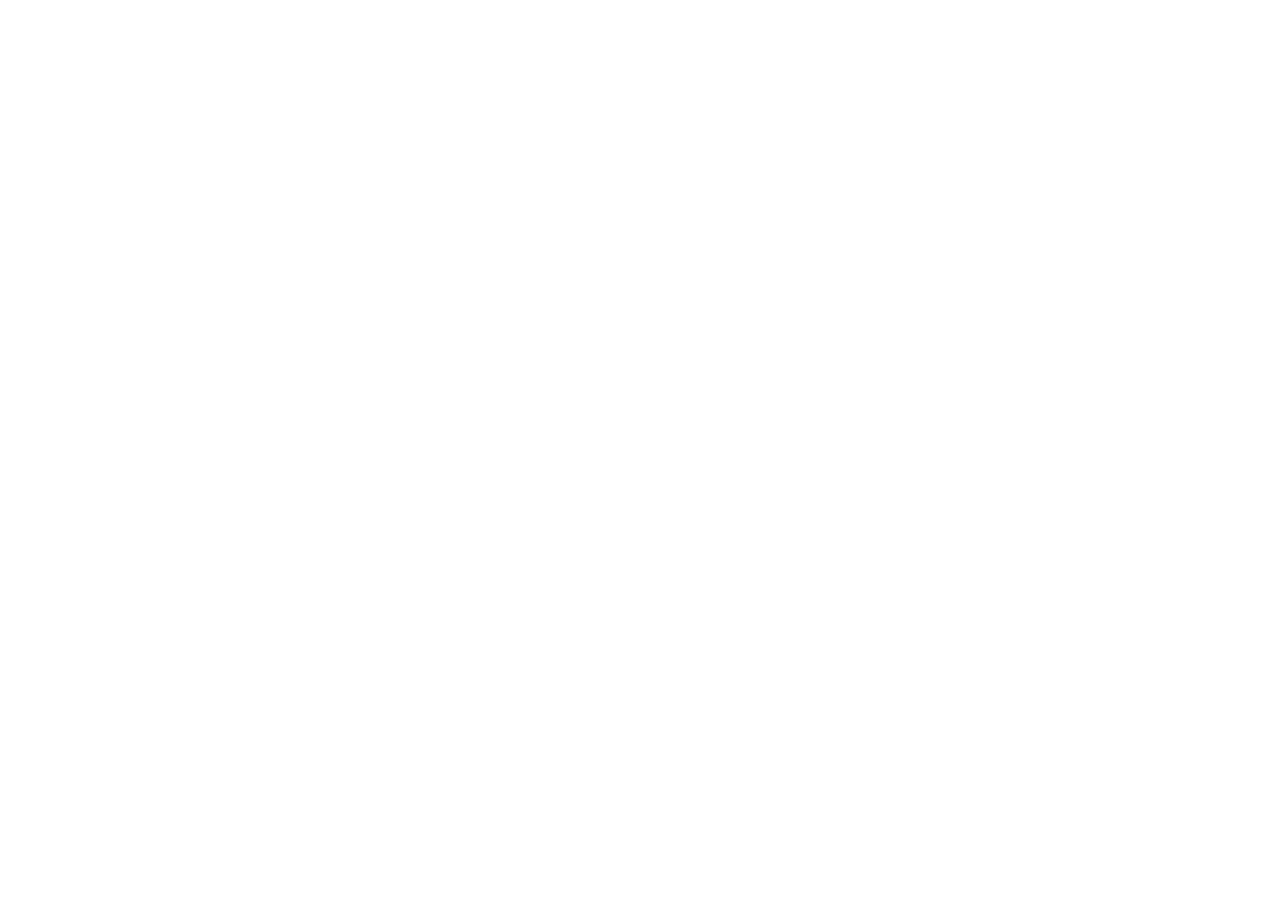
==== index.html @ a1041aa2 "Primera subida de datos y conexion al index.html" ====
<!DOCTYPE html>
<html lang="es">
<head>
    <meta charset="UTF-8">
    <meta name="viewport" content="width=device-width, initial-scale=1.0">
    <link rel="stylesheet" href="./style/style.css">
    <title>Document</title>
</head>
<body>
    <script src="./src/main.js"></script>
</body>
</html>
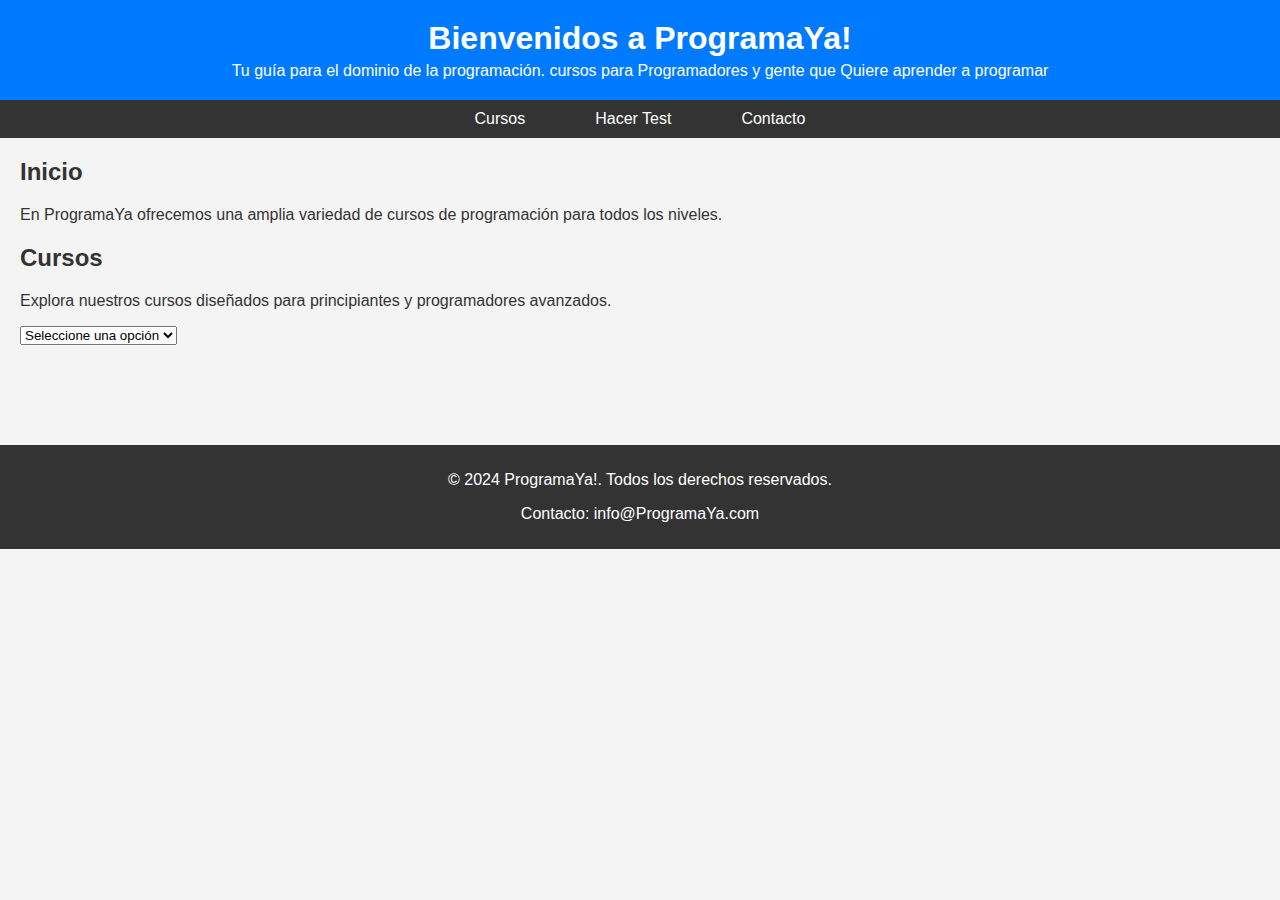
==== commit faa434b9: "Actualizacion -nuevo script de estilos inline para las categorias en tarjetas y modal" ====
--- a/index.html
+++ b/index.html
@@ -1,12 +1,83 @@
 <!DOCTYPE html>
 <html lang="es">
+
 <head>
     <meta charset="UTF-8">
     <meta name="viewport" content="width=device-width, initial-scale=1.0">
     <link rel="stylesheet" href="./style/style.css">
+    <link rel="icon" type="image/x-icon" href="./img/favicon.png">
     <title>Document</title>
 </head>
+
 <body>
-    <script src="./src/main.js"></script>
-</body>
-</html>+    <!DOCTYPE html>
+    <html lang="es">
+
+    <head>
+        <meta charset="UTF-8">
+        <meta name="viewport" content="width=device-width, initial-scale=1.0">
+        <title>Mi Página Web</title>
+        <link rel="stylesheet" href="./style/style.css">
+    </head>
+
+    <body>
+        <header>
+            <h1>Bienvenidos a ProgramaYa!</h1>
+            <p>Tu guía para el dominio de la programación. cursos para Programadores y gente que Quiere aprender a
+                programar</p>
+        </header>
+
+        <nav>
+            <ul>
+                <li><a href="#cursos">Cursos</a></li>
+                <li><a href="#Test">Hacer Test</a></li>
+                <li><a href="#contacto">Contacto</a></li>
+            </ul>
+        </nav>
+        <main>
+            <section id="home">
+                <h2>Inicio</h2>
+                <p>En ProgramaYa ofrecemos una amplia variedad de cursos de programación para todos los niveles.</p>
+            </section>
+            <section id="cursos">
+                <h2>Cursos</h2>
+                <p>Explora nuestros cursos diseñados para principiantes y programadores avanzados.</p>
+                <div id="ContenedorLista">
+                    <select id="category-select">
+                        <option value="" disabled selected>Seleccione una opción</option>
+                        <option value="Programacion">Programacion</option>
+                        <option value="Redes">Redes</option>
+                        <option value="Desarrollo Web">Desarrollo Web</option>
+                        <option value="Seguridad">Seguridad</option>
+                        <option value="Fundamentos">Fundamentos</option>
+                        <option value="Datos">Datos</option>
+                        <option value="Desarrollo Movil">Desarrollo Movil</option>
+                        <option value="Inteligencia Artificial">Inteligencia Artificial</option>
+                        <option value="Sistemas">Sistemas</option>
+                        <option value="Cloud Computing">Cloud Computing</option>
+                    </select>
+                </div>
+                <div id="Listado-Productos"></div>
+            </section>
+        </main>
+        <footer>
+            <p>© 2024 ProgramaYa!. Todos los derechos reservados.</p>
+            <p>Contacto: info@ProgramaYa.com</p>
+        </footer>
+        <dialog id="modal">
+            <form action="">
+                <h2 id="TituloProducto"></h2>
+                <img src="" alt="items/productos" id="ImgProductos">
+                <p id="precioP"></p>
+                <p id="categoriaP"></p>
+                <p id="HorarioP"></p>
+                <p id="DiaP"></p>
+                <br>
+                <p id="Descripcion"></p>
+                <input id="cerrar" type="button" value="cerrar">
+            </form>
+        </dialog>
+        <script src="./src/main.js" type="module"></script>
+    </body>
+
+    </html>--- a/style/style.css
+++ b/style/style.css
@@ -0,0 +1,163 @@
+/* Estilos globales */
+body {
+    font-family: Arial, sans-serif;
+    margin: 0;
+    /*padding: 0;*/
+    background-color: #f4f4f4;
+    color: #333;
+}
+
+
+
+/* Estilos para el header */
+header {
+    background-color: #007BFF;
+    color: white;
+    padding: 20px;
+    text-align: center;
+}
+
+header h1 {
+    margin: 0;
+}
+
+header p {
+    margin: 5px 0 0;
+}
+
+/* Estilos para la navegación */
+nav {
+    background-color: #333;
+}
+
+nav ul {
+    list-style-type: none;
+    padding: 0;
+    margin: 0;
+    display: flex;
+    justify-content: center;
+}
+
+nav ul li {
+    margin: 0 15px;
+}
+
+nav ul li a {
+    color: white;
+    text-decoration: none;
+    padding: 10px 20px;
+    display: block;
+    transition: background-color 0.3s ease, color 0.3s ease;
+    /* Transición suave */
+}
+
+nav ul li a:hover {
+    background-color: #007BFF;
+    color: white;
+}
+
+/* Estilos para el main */
+main {
+    padding: 20px;
+}
+
+section {
+    margin-bottom: 20px;
+}
+
+section h2 {
+    margin-top: 0;
+}
+
+/* Estilos para el footer */
+footer {
+    background-color: #333;
+    color: white;
+    text-align: center;
+    padding: 10px 0;
+    bottom: 0;
+    width: 100%;
+}
+
+/* Estilos para el hover de botones */
+a {
+    text-decoration: none;
+    color: inherit;
+}
+
+a:hover {
+    background-color: #007BFF;
+    color: white;
+}
+
+/*Contenedor de las tarjetas y tarjetas*/
+
+#Listado-Productos {
+    display: flex;
+    flex-wrap: wrap;
+    justify-content: center;
+    padding: 30px;
+    gap: 20px;
+}
+
+.productos {
+    background-color: #fff;
+    border: 1px solid #ddd;
+    border-radius: 5px;
+    padding: 10px;
+    margin: 10px;
+    width: 230px;
+    text-align: center;
+    transition: transform 0.3s ease, box-shadow 0.3s;
+}
+
+.productos img {
+    max-width: 100%;
+    /* Asegura que la imagen no exceda el ancho del contenedor */
+    border-radius: 5px;
+    /* Ajusta las esquinas de la imagen */
+    height: auto;
+    /* Mantiene la proporción de la imagen */
+}
+
+.productos:hover {
+    transform: translateY(-5px);
+    box-shadow: 0 0 20px rgb(0, 20, 109);
+    cursor: pointer;
+}
+
+dialog::backdrop {
+    backdrop-filter: blur(6px) saturate(180%);
+    /*backdrop-filter: blur(4px) saturate(180%);*/
+    /*background-image: url('img1.jpg');*/
+
+
+}
+
+#modal {
+    width: 500px;
+    height: 600px;
+    border-radius: 20px;
+    text-align: center;
+}
+
+dialog {
+    /* Por defecto, el dialogo estará oculto */
+    flex-direction: column;
+    justify-content: center;
+}
+
+dialog img{
+    max-width: 100%;
+    /* Asegura que la imagen no exceda el ancho del contenedor */
+    border-radius: 5px;
+    /* Ajusta las esquinas de la imagen */
+    height: auto;
+    /* Mantiene la proporción de la imagen */
+}
+
+
+.hidden{
+    display: none;
+}
+/*Estilos Para las Categorias**/
--- a/style/style.css
+++ b/style/style.css
@@ -0,0 +1,163 @@
+/* Estilos globales */
+body {
+    font-family: Arial, sans-serif;
+    margin: 0;
+    /*padding: 0;*/
+    background-color: #f4f4f4;
+    color: #333;
+}
+
+
+
+/* Estilos para el header */
+header {
+    background-color: #007BFF;
+    color: white;
+    padding: 20px;
+    text-align: center;
+}
+
+header h1 {
+    margin: 0;
+}
+
+header p {
+    margin: 5px 0 0;
+}
+
+/* Estilos para la navegación */
+nav {
+    background-color: #333;
+}
+
+nav ul {
+    list-style-type: none;
+    padding: 0;
+    margin: 0;
+    display: flex;
+    justify-content: center;
+}
+
+nav ul li {
+    margin: 0 15px;
+}
+
+nav ul li a {
+    color: white;
+    text-decoration: none;
+    padding: 10px 20px;
+    display: block;
+    transition: background-color 0.3s ease, color 0.3s ease;
+    /* Transición suave */
+}
+
+nav ul li a:hover {
+    background-color: #007BFF;
+    color: white;
+}
+
+/* Estilos para el main */
+main {
+    padding: 20px;
+}
+
+section {
+    margin-bottom: 20px;
+}
+
+section h2 {
+    margin-top: 0;
+}
+
+/* Estilos para el footer */
+footer {
+    background-color: #333;
+    color: white;
+    text-align: center;
+    padding: 10px 0;
+    bottom: 0;
+    width: 100%;
+}
+
+/* Estilos para el hover de botones */
+a {
+    text-decoration: none;
+    color: inherit;
+}
+
+a:hover {
+    background-color: #007BFF;
+    color: white;
+}
+
+/*Contenedor de las tarjetas y tarjetas*/
+
+#Listado-Productos {
+    display: flex;
+    flex-wrap: wrap;
+    justify-content: center;
+    padding: 30px;
+    gap: 20px;
+}
+
+.productos {
+    background-color: #fff;
+    border: 1px solid #ddd;
+    border-radius: 5px;
+    padding: 10px;
+    margin: 10px;
+    width: 230px;
+    text-align: center;
+    transition: transform 0.3s ease, box-shadow 0.3s;
+}
+
+.productos img {
+    max-width: 100%;
+    /* Asegura que la imagen no exceda el ancho del contenedor */
+    border-radius: 5px;
+    /* Ajusta las esquinas de la imagen */
+    height: auto;
+    /* Mantiene la proporción de la imagen */
+}
+
+.productos:hover {
+    transform: translateY(-5px);
+    box-shadow: 0 0 20px rgb(0, 20, 109);
+    cursor: pointer;
+}
+
+dialog::backdrop {
+    backdrop-filter: blur(6px) saturate(180%);
+    /*backdrop-filter: blur(4px) saturate(180%);*/
+    /*background-image: url('img1.jpg');*/
+
+
+}
+
+#modal {
+    width: 500px;
+    height: 600px;
+    border-radius: 20px;
+    text-align: center;
+}
+
+dialog {
+    /* Por defecto, el dialogo estará oculto */
+    flex-direction: column;
+    justify-content: center;
+}
+
+dialog img{
+    max-width: 100%;
+    /* Asegura que la imagen no exceda el ancho del contenedor */
+    border-radius: 5px;
+    /* Ajusta las esquinas de la imagen */
+    height: auto;
+    /* Mantiene la proporción de la imagen */
+}
+
+
+.hidden{
+    display: none;
+}
+/*Estilos Para las Categorias**/
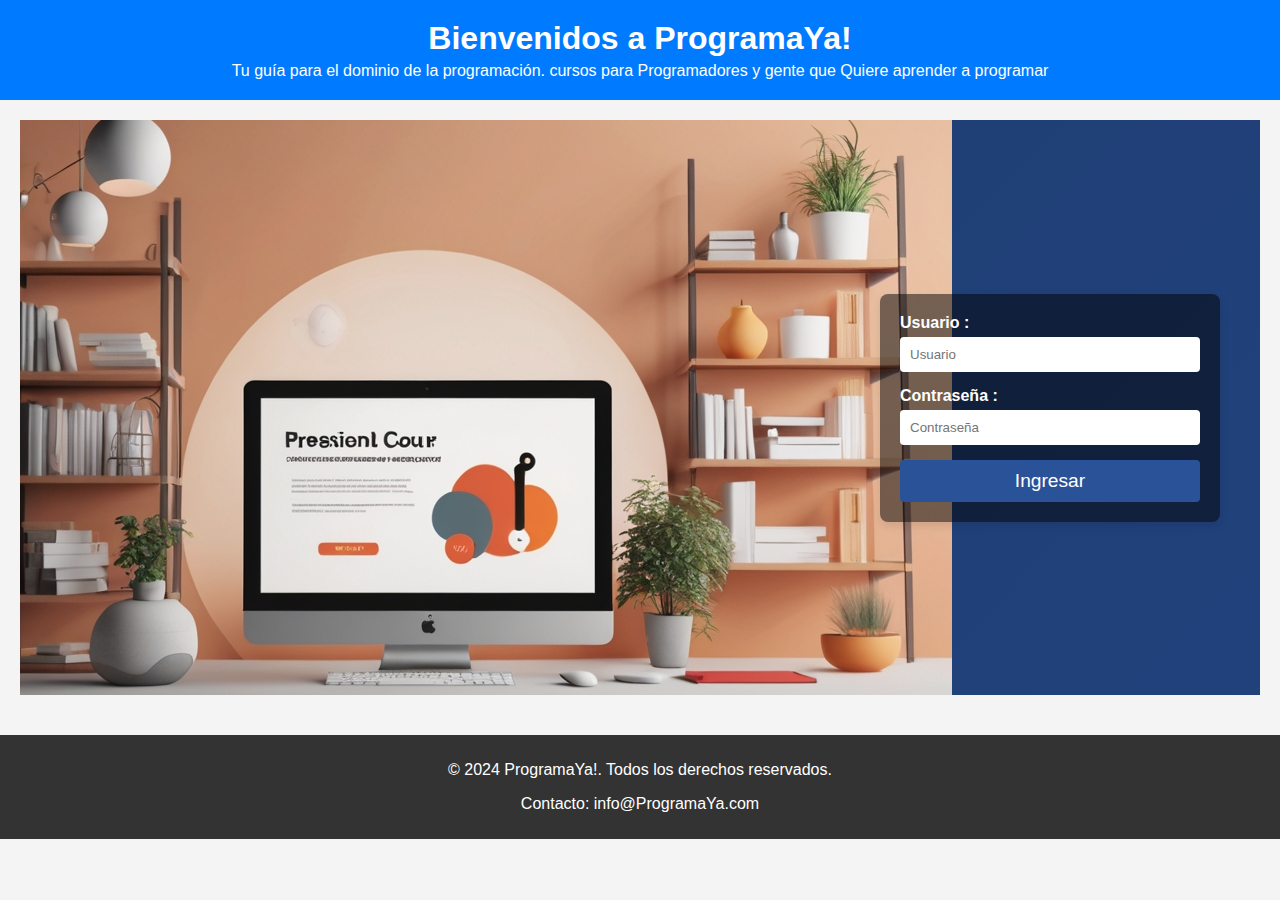
==== commit dbba5b85: "Actualizacion inicio de secion(credenciales) y renderizado de secciones" ====
--- a/index.html
+++ b/index.html
@@ -28,23 +28,22 @@
         </header>
 
         <nav>
-            <ul>
-                <li><a href="#cursos">Cursos</a></li>
-                <li><a href="#Test">Hacer Test</a></li>
-                <li><a href="#contacto">Contacto</a></li>
+            <ul id="Botones_menu">
+                <li class="oculto"><a href="#cursos">Cursos</a></li>
+                <li class="oculto"><a href="#Test">Hacer Test</a></li>
+                <li class="oculto"><a href="#contacto">Contacto</a></li>
             </ul>
         </nav>
         <main>
-            <section id="home">
-                <h2>Inicio</h2>
-                <p>En ProgramaYa ofrecemos una amplia variedad de cursos de programación para todos los niveles.</p>
-            </section>
-            <section id="cursos">
+            <!---Seccion de Cursos-->
+            <section id="Seccioncursos" class="hidden">
                 <h2>Cursos</h2>
                 <p>Explora nuestros cursos diseñados para principiantes y programadores avanzados.</p>
                 <div id="ContenedorLista">
+                    <!--Combobox-->
+                    <label>Buscar Por Categoria</label>
                     <select id="category-select">
-                        <option value="" disabled selected>Seleccione una opción</option>
+                        <option value="" name="Defecto" disabled selected>Seleccione una opción</option>
                         <option value="Programacion">Programacion</option>
                         <option value="Redes">Redes</option>
                         <option value="Desarrollo Web">Desarrollo Web</option>
@@ -59,6 +58,171 @@
                 </div>
                 <div id="Listado-Productos"></div>
             </section>
+            <!--Seccion de Test-->
+            <!-- Sección de Test -->
+            <section id="SeccionTest" class="hidden">
+                <div class="contenedor-test">
+                    <h2>Test Básico de Programación</h2>
+                    <form id="formularioTest">
+                        <!-- Pregunta 1 -->
+                        <div class="pregunta">
+                            <label>1. ¿Cuál es la salida del siguiente código?</label>
+                            <pre>
+public class Main {
+    public static void main(String[] args) {
+        System.out.println("Hola");
+    }
+}
+                </pre>
+                            <input type="text" name="respuesta1" placeholder="Tu respuesta aquí...">
+                        </div>
+
+                        <!-- Pregunta 2 -->
+                        <div class="pregunta">
+                            <label>2. ¿Cuál de las siguientes opciones es un lenguaje de programación orientado a
+                                objetos?</label>
+                            <select name="respuesta2">
+                                <option value="">Selecciona una opción</option>
+                                <option value="java">Java</option>
+                                <option value="html">HTML</option>
+                                <option value="css">CSS</option>
+                            </select>
+                        </div>
+
+                        <!-- Pregunta 3 -->
+                        <div class="pregunta">
+                            <label>3. Selecciona todas las características de la Programación Orientada a Objetos
+                                (POO):</label>
+                            <label><input type="checkbox" name="respuesta3" value="encapsulacion"> Encapsulación</label>
+                            <label><input type="checkbox" name="respuesta3" value="herencia"> Herencia</label>
+                            <label><input type="checkbox" name="respuesta3" value="estilo"> Estilo</label>
+                            <label><input type="checkbox" name="respuesta3" value="polimorfismo"> Polimorfismo</label>
+                        </div>
+
+                        <!-- Pregunta 4 -->
+                        <div class="pregunta">
+                            <label>4. ¿Qué palabra clave se utiliza para heredar una clase en Java?</label>
+                            <label><input type="radio" name="respuesta4" value="super"> super</label>
+                            <label><input type="radio" name="respuesta4" value="extends"> extends</label>
+                            <label><input type="radio" name="respuesta4" value="inherit"> inherit</label>
+                        </div>
+
+                        <!-- Pregunta 5 -->
+                        <div class="pregunta">
+                            <label>5. Escribe un ejemplo de definición de una clase en Java:</label>
+                            <textarea name="respuesta5" rows="4" placeholder="Escribe tu código aquí..."></textarea>
+                        </div>
+
+                        <!-- Pregunta 6 -->
+                        <div class="pregunta">
+                            <label>6. ¿Qué es una interfaz en Java?</label>
+                            <input type="text" name="respuesta6" placeholder="Tu respuesta aquí...">
+                        </div>
+
+                        <!-- Pregunta 7 -->
+                        <div class="pregunta">
+                            <label>7. Marca la opción correcta: Java es un lenguaje...</label>
+                            <label><input type="radio" name="respuesta7" value="compilado"> Compilado</label>
+                            <label><input type="radio" name="respuesta7" value="interpretado"> Interpretado</label>
+                            <label><input type="radio" name="respuesta7" value="hibrido"> Híbrido</label>
+                        </div>
+
+                        <button type="submit">Enviar Respuestas</button>
+                    </form>
+                </div>
+            </section>
+
+
+            <!-- Sección de Información de la Plataforma Institucional -->
+            <!-- Sección de Información de la Plataforma Institucional -->
+            <section id="SeccionContactos" class="hidden">
+                <div class="contenedor-contactos">
+                    <h2>Contacto y Testimonios</h2>
+
+                    <div class="redes-sociales">
+                        <h3>Síguenos en:</h3>
+                        <a href="https://www.facebook.com" target="_blank">
+                            <img src="https://via.placeholder.com/50" alt="Facebook">
+                            Facebook
+                        </a>
+                        <a href="https://www.twitter.com" target="_blank">
+                            <img src="https://via.placeholder.com/50" alt="Twitter">
+                            Twitter
+                        </a>
+                    </div>
+
+                    <div class="testimonios">
+                        <h3>Testimonios de Nuestros Alumnos</h3>
+                        <div class="testimonio">
+                            <img src="https://via.placeholder.com/50" alt="Foto de Juan Pérez" class="foto-testimonio">
+                            <div class="texto-testimonio">
+                                <p><strong>Juan Pérez</strong></p>
+                                <p>"Gracias a ProgramaYa! conseguí un trabajo como desarrollador junior en una gran
+                                    empresa. Los cursos son excelentes y los instructores muy profesionales."</p>
+                            </div>
+                        </div>
+                        <div class="testimonio">
+                            <img src="https://via.placeholder.com/50" alt="Foto de María Gómez" class="foto-testimonio">
+                            <div class="texto-testimonio">
+                                <p><strong>María Gómez</strong></p>
+                                <p>"Aprendí mucho más de lo que esperaba. Los materiales están actualizados y las clases
+                                    prácticas me ayudaron a entender mejor los conceptos."</p>
+                            </div>
+                        </div>
+                        <div class="testimonio">
+                            <img src="https://via.placeholder.com/50" alt="Foto de Carlos López"
+                                class="foto-testimonio">
+                            <div class="texto-testimonio">
+                                <p><strong>Carlos López</strong></p>
+                                <p>"Recomiendo ProgramaYa! a todos los que quieren mejorar sus habilidades de
+                                    programación. La comunidad es increíble y siempre dispuesta a ayudar."</p>
+                            </div>
+                        </div>
+                    </div>
+                </div>
+            </section>
+
+
+
+            <!---------Credenciales alumno---------->
+            <section id="SeccionPrincipal_Credenciales">
+                <div id="conte_imagen"><img src="img/Cursos/Desarrollo_we_Avanzado.jpg" alt=""></div>
+                <form id="credencialesEstudiante">
+                    <label>Usuario :<input type="text" id="inputUser" placeholder="Usuario"></label>
+                    <label>Contraseña :<input type="text" id="inputPass" placeholder="Contraseña"></label>
+                    <button type="submit" id="BotonCredenciales">Ingresar
+                </form>
+            </section>
+
+            <!--Seccion Pagina Principal-->
+            <!-- Sección Página Principal -->
+            <section id="SeccionPrincipal" class="hidden">
+                <div class="contenido-principal">
+                    <h1>¡Bienvenido a ProgramaYa!</h1>
+                    <p>ProgramaYa! es la plataforma ideal para que los programadores mejoren sus habilidades y aprendan
+                        nuevas tecnologías. Ofrecemos una amplia gama de recursos y cursos que te ayudarán a alcanzar
+                        tus metas profesionales.</p>
+
+                    <div class="informacion-adicional">
+                        <h2>Nuestra Mision</h2>
+                        <p>En ProgramaYa!, nuestra misión es capacitar a los programadores de todos los niveles con
+                            herramientas y conocimientos actualizados para que puedan sobresalir en la industria
+                            tecnológica.</p>
+
+                        <h2>¿Por Qué Elegirnos?</h2>
+                        <ul>
+                            <li>Acceso a recursos de alta calidad.</li>
+                            <li>Comunidad activa y solidaria de programadores.</li>
+                            <li>Actualizaciones constantes en nuevas tecnologías.</li>
+                            <li>Soporte y orientación personalizada.</li>
+                        </ul>
+
+                        <h2>Unete a Nuestra Comnidad</h2>
+                        <p>Forma parte de una comunidad dinámica y colaborativa. Conecta con otros programadores,
+                            comparte tus proyectos y recibe feedback para mejorar continuamente.</p>
+                    </div>
+                </div>
+            </section>
         </main>
         <footer>
             <p>© 2024 ProgramaYa!. Todos los derechos reservados.</p>
@@ -66,6 +230,7 @@
         </footer>
         <dialog id="modal">
             <form action="">
+                <p class="hidden" id="id_curso"></p>
                 <h2 id="TituloProducto"></h2>
                 <img src="" alt="items/productos" id="ImgProductos">
                 <p id="precioP"></p>
@@ -74,7 +239,8 @@
                 <p id="DiaP"></p>
                 <br>
                 <p id="Descripcion"></p>
-                <input id="cerrar" type="button" value="cerrar">
+                <button id="cerrar">Cerrar</button>
+                <button id="BTN_Asignar">Asignarme</button>
             </form>
         </dialog>
         <script src="./src/main.js" type="module"></script>
--- a/style/style.css
+++ b/style/style.css
@@ -106,7 +106,7 @@
     border-radius: 5px;
     padding: 10px;
     margin: 10px;
-    width: 230px;
+    width: 260px;
     text-align: center;
     transition: transform 0.3s ease, box-shadow 0.3s;
 }
@@ -147,7 +147,7 @@
     justify-content: center;
 }
 
-dialog img{
+dialog img {
     max-width: 100%;
     /* Asegura que la imagen no exceda el ancho del contenedor */
     border-radius: 5px;
@@ -157,7 +157,379 @@
 }
 
 
-.hidden{
+.hidden {
     display: none;
 }
+
 /*Estilos Para las Categorias**/
+
+
+
+/*Form de email*/
+#emailForm {
+    display: flex;
+    flex-direction: column;
+    gap: 10px;
+    /* Adjust the gap between form elements as needed */
+    width: 100%;
+    /* Adjust the form width as needed */
+    max-width: 400px;
+    /* Set a maximum width for responsiveness */
+    margin: 0 auto;
+    /* Center the form horizontally */
+}
+
+#emailForm input,
+#emailForm textarea,
+#emailForm button {
+    padding: 10px;
+    border: 1px solid #ccc;
+    border-radius: 5px;
+    font-size: 16px;
+}
+
+#emailForm input:focus,
+#emailForm textarea:focus {
+    outline: none;
+    border-color: #007bff;
+    box-shadow: 0 0 5px rgba(0, 123, 255, 0.5);
+}
+
+#emailForm button {
+    background-color: #007bff;
+    color: #fff;
+    border: none;
+    cursor: pointer;
+    transition: background-color 0.3s ease-in-out;
+}
+
+#emailForm button:hover {
+    background-color: #0062cc;
+}
+
+
+/* Estilos para la sección de credenciales */
+#SeccionPrincipal_Credenciales {
+    display: flex;
+    justify-content: center;
+    align-items: center;
+    height: 55vh;
+    background: linear-gradient(135deg, #1e3c72, #2a5298);
+    background-size: 400% 400%;
+    animation: gradientAnimation 15s ease infinite;
+    color: #fff;
+    overflow: hidden;
+    position: relative;
+    gap: 60px;
+    padding: 40px;
+}
+#conte_imagen { 
+    display: flex; 
+    justify-content: 
+    center; align-items: center; 
+    flex: 1; 
+}
+#conte_imagen{
+    width:15vh;;
+}
+    
+
+/* Animación de gradientes */
+@keyframes gradientAnimation {
+    0% { background-position: 0% 50%; }
+    50% { background-position: 100% 50%; }
+    100% { background-position: 0% 50%; }
+}
+
+/* Clase para ocultar la sección */
+.oculto {
+    display: none !important;
+}
+
+/* Estilos para el formulario */
+#credencialesEstudiante {
+    background: rgba(0, 0, 0, 0.5);
+    padding: 20px;
+    border-radius: 8px;
+    box-shadow: 0 4px 8px rgba(0, 0, 0, 0.1);
+    display: flex;
+    flex-direction: column;
+    width: 300px;
+}
+
+/* Estilos para las etiquetas y entradas */
+#credencialesEstudiante label {
+    margin-bottom: 15px;
+    display: flex;
+    flex-direction: column;
+    font-weight: bold;
+}
+
+#credencialesEstudiante input {
+    padding: 10px;
+    border: none;
+    border-radius: 4px;
+    margin-top: 5px;
+}
+
+/* Estilos para el botón */
+#credencialesEstudiante button {
+    background: #2a5298;
+    color: #fff;
+    padding: 10px;
+    border: none;
+    border-radius: 4px;
+    cursor: pointer;
+    transition: background 0.3s ease;
+}
+
+#credencialesEstudiante button:hover {
+    background: #1e3c72;
+}
+
+
+/*************************Pagina Principal*/
+/* Estilos para la sección principal */
+/* Estilos para la sección principal */
+#SeccionPrincipal {
+    padding: 60px;
+    background: linear-gradient(135deg, #1e3c72, #2a5298);
+    color: #fff;
+    text-align: center;
+}
+
+.contenido-principal {
+    max-width: 1200px;
+    margin: 0 auto;
+    background: rgba(0, 0, 0, 0.6);
+    padding: 40px;
+    border-radius: 12px;
+    box-shadow: 0 8px 16px rgba(0, 0, 0, 0.2);
+}
+
+.contenido-principal h1 {
+    font-size: 3em;
+    margin-bottom: 20px;
+    text-shadow: 2px 2px 4px rgba(0, 0, 0, 0.5);
+}
+
+.contenido-principal p {
+    font-size: 1.2em;
+    margin-bottom: 40px;
+}
+
+.informacion-adicional {
+    margin-top: 40px;
+    background: rgba(255, 255, 255, 0.2);
+    padding: 30px;
+    border-radius: 12px;
+}
+
+.informacion-adicional h2 {
+    font-size: 2em;
+    margin-bottom: 15px;
+    color: #f0e68c;
+    text-shadow: 1px 1px 2px rgba(0, 0, 0, 0.3);
+}
+
+.informacion-adicional p,
+.informacion-adicional ul {
+    font-size: 1.2em;
+    margin-bottom: 30px;
+    text-align: left;
+}
+
+.informacion-adicional ul {
+    list-style-type: disc;
+    margin-left: 40px;
+}
+
+#unirseComunidad {
+    background: #2a5298;
+    color: #fff;
+    padding: 15px 30px;
+    border: none;
+    border-radius: 8px;
+    font-size: 1.2em;
+    cursor: pointer;
+    transition: background 0.3s ease, transform 0.3s ease;
+}
+
+#unirseComunidad:hover {
+    background: #1e3c72;
+    transform: translateY(-2px);
+    box-shadow: 0 4px 8px rgba(0, 0, 0, 0.2);
+}
+
+/*********************Seccion test*/
+/* Estilos para la sección de test */
+#SeccionTest {
+    padding: 40px;
+    background: linear-gradient(135deg, #1e3c72, #2a5298);
+    color: #fff;
+    text-align: center;
+}
+
+.contenedor-test {
+    max-width: 800px;
+    margin: 0 auto;
+    background: rgba(0, 0, 0, 0.6);
+    padding: 20px;
+    border-radius: 12px;
+    box-shadow: 0 8px 16px rgba(0, 0, 0, 0.2);
+}
+
+.contenedor-test h2 {
+    font-size: 2.5em;
+    margin-bottom: 20px;
+    text-shadow: 2px 2px 4px rgba(0, 0, 0, 0.5);
+}
+
+.pregunta {
+    margin-bottom: 30px;
+    text-align: left;
+}
+
+.pregunta label {
+    display: block;
+    font-size: 1.2em;
+    margin-bottom: 10px;
+}
+
+.pregunta pre {
+    background: rgba(255, 255, 255, 0.2);
+    padding: 10px;
+    border-radius: 8px;
+    overflow-x: auto;
+}
+
+.pregunta input[type="text"],
+.pregunta select,
+.pregunta textarea {
+    width: 100%;
+    padding: 10px;
+    border: none;
+    border-radius: 4px;
+    margin-top: 5px;
+    font-size: 1em;
+}
+
+.pregunta input[type="checkbox"],
+.pregunta input[type="radio"] {
+    margin-right: 10px;
+}
+
+button {
+    background: #2a5298;
+    color: #fff;
+    padding: 15px 30px;
+    border: none;
+    border-radius: 8px;
+    font-size: 1.2em;
+    cursor: pointer;
+    transition: background 0.3s ease, transform 0.3s ease;
+}
+
+button:hover {
+    background: #1e3c72;
+    transform: translateY(-2px);
+    box-shadow: 0 4px 8px rgba(0, 0, 0, 0.2);
+}
+
+
+/*****************************Seccion contactos*/
+/* Estilos para la sección de contactos */
+/* Estilos para la sección de contactos */
+#SeccionContactos {
+    padding: 40px;
+    background: linear-gradient(135deg, #1e3c72, #2a5298);
+    color: #fff;
+    text-align: center;
+}
+
+.contenedor-contactos {
+    max-width: 800px;
+    margin: 0 auto;
+    background: rgba(0, 0, 0, 0.6);
+    padding: 20px;
+    border-radius: 12px;
+    box-shadow: 0 8px 16px rgba(0, 0, 0, 0.2);
+}
+
+.contenedor-contactos h2 {
+    font-size: 2.5em;
+    margin-bottom: 20px;
+    text-shadow: 2px 2px 4px rgba(0, 0, 0, 0.5);
+}
+
+.redes-sociales {
+    margin-bottom: 40px;
+}
+
+.redes-sociales h3 {
+    font-size: 1.8em;
+    margin-bottom: 20px;
+}
+
+.redes-sociales a {
+    display: inline-block;
+    margin: 10px;
+    color: #fff;
+    text-decoration: none;
+    font-size: 1.2em;
+    transition: transform 0.3s ease, color 0.3s ease;
+}
+
+.redes-sociales a img {
+    width: 40px;
+    height: 40px;
+    margin-right: 10px;
+    vertical-align: middle;
+}
+
+.redes-sociales a:hover {
+    transform: translateY(-2px);
+    color: #f0e68c;
+}
+
+.testimonios {
+    margin-top: 40px;
+}
+
+.testimonios h3 {
+    font-size: 2em;
+    margin-bottom: 20px;
+    color: #f0e68c;
+    text-shadow: 1px 1px 2px rgba(0, 0, 0, 0.3);
+}
+
+.testimonio {
+    display: flex;
+    align-items: center;
+    background: rgba(255, 255, 255, 0.2);
+    padding: 15px;
+    border-radius: 8px;
+    margin-bottom: 20px;
+    box-shadow: 0 4px 8px rgba(0, 0, 0, 0.2);
+}
+
+.foto-testimonio {
+    width: 50px;
+    height: 50px;
+    border-radius: 50%;
+    margin-right: 15px;
+}
+
+.texto-testimonio {
+    text-align: left;
+}
+
+.texto-testimonio p {
+    margin: 5px 0;
+}
+
+.texto-testimonio p strong {
+    display: block;
+    font-size: 1.2em;
+    color: #f0e68c;
+}
--- a/style/style.css
+++ b/style/style.css
@@ -106,7 +106,7 @@
     border-radius: 5px;
     padding: 10px;
     margin: 10px;
-    width: 230px;
+    width: 260px;
     text-align: center;
     transition: transform 0.3s ease, box-shadow 0.3s;
 }
@@ -147,7 +147,7 @@
     justify-content: center;
 }
 
-dialog img{
+dialog img {
     max-width: 100%;
     /* Asegura que la imagen no exceda el ancho del contenedor */
     border-radius: 5px;
@@ -157,7 +157,379 @@
 }
 
 
-.hidden{
+.hidden {
     display: none;
 }
+
 /*Estilos Para las Categorias**/
+
+
+
+/*Form de email*/
+#emailForm {
+    display: flex;
+    flex-direction: column;
+    gap: 10px;
+    /* Adjust the gap between form elements as needed */
+    width: 100%;
+    /* Adjust the form width as needed */
+    max-width: 400px;
+    /* Set a maximum width for responsiveness */
+    margin: 0 auto;
+    /* Center the form horizontally */
+}
+
+#emailForm input,
+#emailForm textarea,
+#emailForm button {
+    padding: 10px;
+    border: 1px solid #ccc;
+    border-radius: 5px;
+    font-size: 16px;
+}
+
+#emailForm input:focus,
+#emailForm textarea:focus {
+    outline: none;
+    border-color: #007bff;
+    box-shadow: 0 0 5px rgba(0, 123, 255, 0.5);
+}
+
+#emailForm button {
+    background-color: #007bff;
+    color: #fff;
+    border: none;
+    cursor: pointer;
+    transition: background-color 0.3s ease-in-out;
+}
+
+#emailForm button:hover {
+    background-color: #0062cc;
+}
+
+
+/* Estilos para la sección de credenciales */
+#SeccionPrincipal_Credenciales {
+    display: flex;
+    justify-content: center;
+    align-items: center;
+    height: 55vh;
+    background: linear-gradient(135deg, #1e3c72, #2a5298);
+    background-size: 400% 400%;
+    animation: gradientAnimation 15s ease infinite;
+    color: #fff;
+    overflow: hidden;
+    position: relative;
+    gap: 60px;
+    padding: 40px;
+}
+#conte_imagen { 
+    display: flex; 
+    justify-content: 
+    center; align-items: center; 
+    flex: 1; 
+}
+#conte_imagen{
+    width:15vh;;
+}
+    
+
+/* Animación de gradientes */
+@keyframes gradientAnimation {
+    0% { background-position: 0% 50%; }
+    50% { background-position: 100% 50%; }
+    100% { background-position: 0% 50%; }
+}
+
+/* Clase para ocultar la sección */
+.oculto {
+    display: none !important;
+}
+
+/* Estilos para el formulario */
+#credencialesEstudiante {
+    background: rgba(0, 0, 0, 0.5);
+    padding: 20px;
+    border-radius: 8px;
+    box-shadow: 0 4px 8px rgba(0, 0, 0, 0.1);
+    display: flex;
+    flex-direction: column;
+    width: 300px;
+}
+
+/* Estilos para las etiquetas y entradas */
+#credencialesEstudiante label {
+    margin-bottom: 15px;
+    display: flex;
+    flex-direction: column;
+    font-weight: bold;
+}
+
+#credencialesEstudiante input {
+    padding: 10px;
+    border: none;
+    border-radius: 4px;
+    margin-top: 5px;
+}
+
+/* Estilos para el botón */
+#credencialesEstudiante button {
+    background: #2a5298;
+    color: #fff;
+    padding: 10px;
+    border: none;
+    border-radius: 4px;
+    cursor: pointer;
+    transition: background 0.3s ease;
+}
+
+#credencialesEstudiante button:hover {
+    background: #1e3c72;
+}
+
+
+/*************************Pagina Principal*/
+/* Estilos para la sección principal */
+/* Estilos para la sección principal */
+#SeccionPrincipal {
+    padding: 60px;
+    background: linear-gradient(135deg, #1e3c72, #2a5298);
+    color: #fff;
+    text-align: center;
+}
+
+.contenido-principal {
+    max-width: 1200px;
+    margin: 0 auto;
+    background: rgba(0, 0, 0, 0.6);
+    padding: 40px;
+    border-radius: 12px;
+    box-shadow: 0 8px 16px rgba(0, 0, 0, 0.2);
+}
+
+.contenido-principal h1 {
+    font-size: 3em;
+    margin-bottom: 20px;
+    text-shadow: 2px 2px 4px rgba(0, 0, 0, 0.5);
+}
+
+.contenido-principal p {
+    font-size: 1.2em;
+    margin-bottom: 40px;
+}
+
+.informacion-adicional {
+    margin-top: 40px;
+    background: rgba(255, 255, 255, 0.2);
+    padding: 30px;
+    border-radius: 12px;
+}
+
+.informacion-adicional h2 {
+    font-size: 2em;
+    margin-bottom: 15px;
+    color: #f0e68c;
+    text-shadow: 1px 1px 2px rgba(0, 0, 0, 0.3);
+}
+
+.informacion-adicional p,
+.informacion-adicional ul {
+    font-size: 1.2em;
+    margin-bottom: 30px;
+    text-align: left;
+}
+
+.informacion-adicional ul {
+    list-style-type: disc;
+    margin-left: 40px;
+}
+
+#unirseComunidad {
+    background: #2a5298;
+    color: #fff;
+    padding: 15px 30px;
+    border: none;
+    border-radius: 8px;
+    font-size: 1.2em;
+    cursor: pointer;
+    transition: background 0.3s ease, transform 0.3s ease;
+}
+
+#unirseComunidad:hover {
+    background: #1e3c72;
+    transform: translateY(-2px);
+    box-shadow: 0 4px 8px rgba(0, 0, 0, 0.2);
+}
+
+/*********************Seccion test*/
+/* Estilos para la sección de test */
+#SeccionTest {
+    padding: 40px;
+    background: linear-gradient(135deg, #1e3c72, #2a5298);
+    color: #fff;
+    text-align: center;
+}
+
+.contenedor-test {
+    max-width: 800px;
+    margin: 0 auto;
+    background: rgba(0, 0, 0, 0.6);
+    padding: 20px;
+    border-radius: 12px;
+    box-shadow: 0 8px 16px rgba(0, 0, 0, 0.2);
+}
+
+.contenedor-test h2 {
+    font-size: 2.5em;
+    margin-bottom: 20px;
+    text-shadow: 2px 2px 4px rgba(0, 0, 0, 0.5);
+}
+
+.pregunta {
+    margin-bottom: 30px;
+    text-align: left;
+}
+
+.pregunta label {
+    display: block;
+    font-size: 1.2em;
+    margin-bottom: 10px;
+}
+
+.pregunta pre {
+    background: rgba(255, 255, 255, 0.2);
+    padding: 10px;
+    border-radius: 8px;
+    overflow-x: auto;
+}
+
+.pregunta input[type="text"],
+.pregunta select,
+.pregunta textarea {
+    width: 100%;
+    padding: 10px;
+    border: none;
+    border-radius: 4px;
+    margin-top: 5px;
+    font-size: 1em;
+}
+
+.pregunta input[type="checkbox"],
+.pregunta input[type="radio"] {
+    margin-right: 10px;
+}
+
+button {
+    background: #2a5298;
+    color: #fff;
+    padding: 15px 30px;
+    border: none;
+    border-radius: 8px;
+    font-size: 1.2em;
+    cursor: pointer;
+    transition: background 0.3s ease, transform 0.3s ease;
+}
+
+button:hover {
+    background: #1e3c72;
+    transform: translateY(-2px);
+    box-shadow: 0 4px 8px rgba(0, 0, 0, 0.2);
+}
+
+
+/*****************************Seccion contactos*/
+/* Estilos para la sección de contactos */
+/* Estilos para la sección de contactos */
+#SeccionContactos {
+    padding: 40px;
+    background: linear-gradient(135deg, #1e3c72, #2a5298);
+    color: #fff;
+    text-align: center;
+}
+
+.contenedor-contactos {
+    max-width: 800px;
+    margin: 0 auto;
+    background: rgba(0, 0, 0, 0.6);
+    padding: 20px;
+    border-radius: 12px;
+    box-shadow: 0 8px 16px rgba(0, 0, 0, 0.2);
+}
+
+.contenedor-contactos h2 {
+    font-size: 2.5em;
+    margin-bottom: 20px;
+    text-shadow: 2px 2px 4px rgba(0, 0, 0, 0.5);
+}
+
+.redes-sociales {
+    margin-bottom: 40px;
+}
+
+.redes-sociales h3 {
+    font-size: 1.8em;
+    margin-bottom: 20px;
+}
+
+.redes-sociales a {
+    display: inline-block;
+    margin: 10px;
+    color: #fff;
+    text-decoration: none;
+    font-size: 1.2em;
+    transition: transform 0.3s ease, color 0.3s ease;
+}
+
+.redes-sociales a img {
+    width: 40px;
+    height: 40px;
+    margin-right: 10px;
+    vertical-align: middle;
+}
+
+.redes-sociales a:hover {
+    transform: translateY(-2px);
+    color: #f0e68c;
+}
+
+.testimonios {
+    margin-top: 40px;
+}
+
+.testimonios h3 {
+    font-size: 2em;
+    margin-bottom: 20px;
+    color: #f0e68c;
+    text-shadow: 1px 1px 2px rgba(0, 0, 0, 0.3);
+}
+
+.testimonio {
+    display: flex;
+    align-items: center;
+    background: rgba(255, 255, 255, 0.2);
+    padding: 15px;
+    border-radius: 8px;
+    margin-bottom: 20px;
+    box-shadow: 0 4px 8px rgba(0, 0, 0, 0.2);
+}
+
+.foto-testimonio {
+    width: 50px;
+    height: 50px;
+    border-radius: 50%;
+    margin-right: 15px;
+}
+
+.texto-testimonio {
+    text-align: left;
+}
+
+.texto-testimonio p {
+    margin: 5px 0;
+}
+
+.texto-testimonio p strong {
+    display: block;
+    font-size: 1.2em;
+    color: #f0e68c;
+}
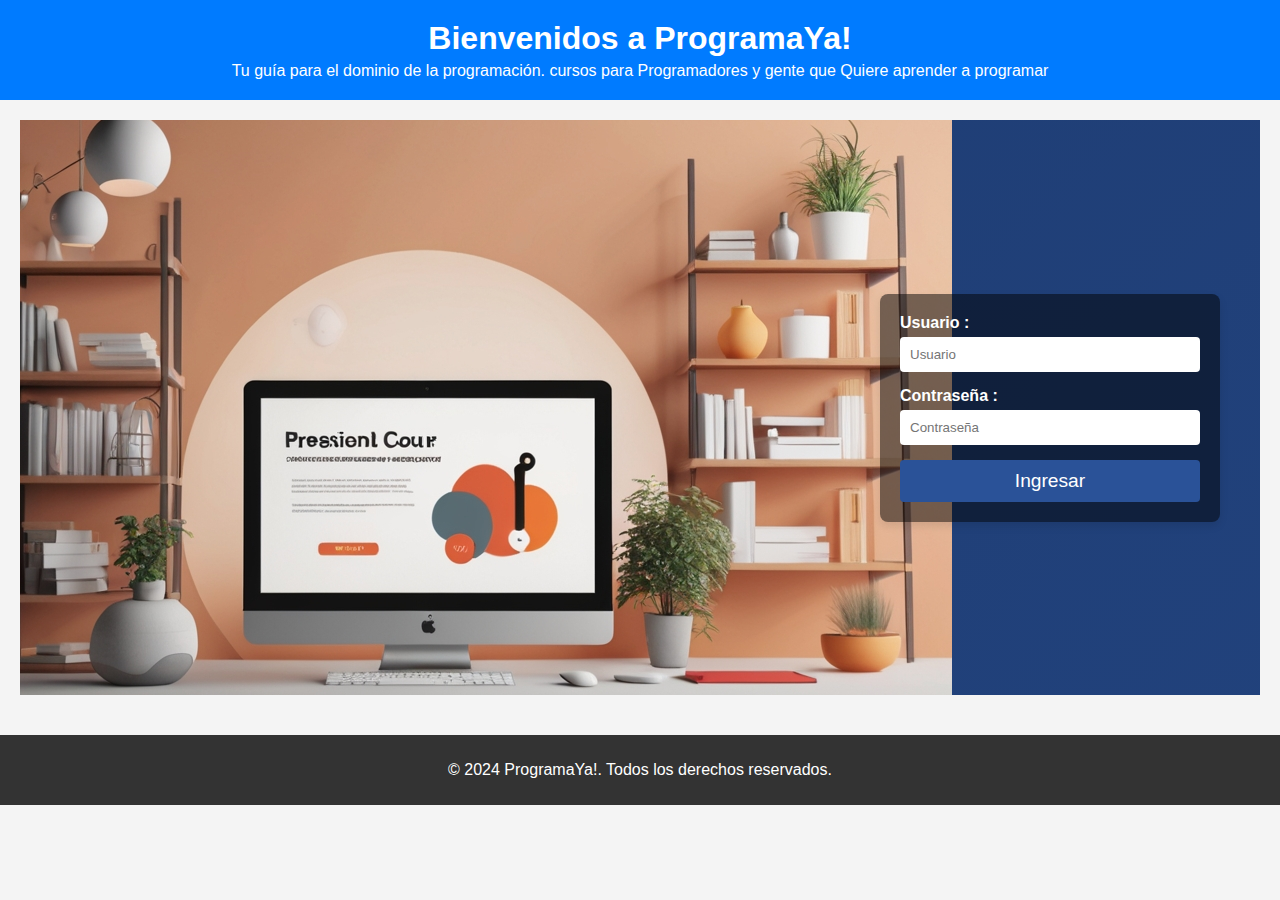
==== commit 65565a85: "Actualizacion insecion imagenes faltantes, seccion de Rutas de Cursos, arreglo del Mailer" ====
--- a/index.html
+++ b/index.html
@@ -154,7 +154,7 @@
                     <div class="testimonios">
                         <h3>Testimonios de Nuestros Alumnos</h3>
                         <div class="testimonio">
-                            <img src="https://via.placeholder.com/50" alt="Foto de Juan Pérez" class="foto-testimonio">
+                            <img src="./img/imgTestimonios/PersonaHombre_1.jpg" alt="Foto de Juan Pérez" class="foto-testimonio">
                             <div class="texto-testimonio">
                                 <p><strong>Juan Pérez</strong></p>
                                 <p>"Gracias a ProgramaYa! conseguí un trabajo como desarrollador junior en una gran
@@ -162,7 +162,7 @@
                             </div>
                         </div>
                         <div class="testimonio">
-                            <img src="https://via.placeholder.com/50" alt="Foto de María Gómez" class="foto-testimonio">
+                            <img src="./img/imgTestimonios/PersonaMujer_1.jpg" alt="Foto de María Gómez" class="foto-testimonio">
                             <div class="texto-testimonio">
                                 <p><strong>María Gómez</strong></p>
                                 <p>"Aprendí mucho más de lo que esperaba. Los materiales están actualizados y las clases
@@ -170,7 +170,7 @@
                             </div>
                         </div>
                         <div class="testimonio">
-                            <img src="https://via.placeholder.com/50" alt="Foto de Carlos López"
+                            <img src="./img/imgTestimonios/PersonaHombre_2.jpg" alt="Foto de Carlos López"
                                 class="foto-testimonio">
                             <div class="texto-testimonio">
                                 <p><strong>Carlos López</strong></p>
@@ -224,9 +224,38 @@
                 </div>
             </section>
         </main>
+        <div id="divForm" class="oculto">
+            <br>
+            <form id="emailForm" action="https://phpmailer-proyecto.onrender.com/contactos.php"  method="POST">
+                <br></hr>
+                <label id="lbl_asig">Asignacion del Curso</label>
+                <hr>
+                <input type="text" name="name" id="participante" placeholder="nombre y apellido " required>
+                <input type="email" id="AlumnoEmail" name="email" placeholder="ingresa tu Email" required>
+                <input type="text" id="Nombre_Curso" name="nombre_curso" required readonly> 
+                <input type="text" id="id_Curso" name="id_curso" required readonly> 
+                <input type="text" id="dia_curso" name="dia_curso" required readonly> 
+                <input type="text" id="Horario_curso" name="horario_curso" required readonly> 
+                <input type="text" id="Precio_curso" name="precio_curso" required readonly> 
+                <input type="text" id="Descripcion_curso" name="descripcion_curso" required readonly> 
+                <input type="hidden" name="_captcha" value="false"> 
+                <input type="hidden" name="_subject" value="Confirmación de Inscripción">
+                <br id="SeccionFormulario">
+                <button type="submit" id="BTN_Mandar_Solicitud">Enviar</button>
+            </form>
+            <br>
+        </div>
+        <div id="SeccionRutaCurso" class="oculto">
+                <img src="" alt="items/productosRutas" id="ImgProdRutas">
+                <p id="precioRuta"></p>
+                <p id="categoriaRuta"></p>
+                <div id="ruta"></div>
+                <a href="#Seccioncursos" class="btnA"><button>volver a Cursos</button></a>
+                
+        </div>
         <footer>
             <p>© 2024 ProgramaYa!. Todos los derechos reservados.</p>
-            <p>Contacto: info@ProgramaYa.com</p>
+            
         </footer>
         <dialog id="modal">
             <form action="">
@@ -239,11 +268,15 @@
                 <p id="DiaP"></p>
                 <br>
                 <p id="Descripcion"></p>
-                <button id="cerrar">Cerrar</button>
-                <button id="BTN_Asignar">Asignarme</button>
+                <div id="GruposBotones">
+                    <button id="cerrar_Modal">Cerrar</button>
+                    <button id="BTN_Asignar">Asignarme</button>
+                    <button id="Rutas_Aprendizaje">Ruta 📚</button>
+                </div>
             </form>
         </dialog>
         <script src="./src/main.js" type="module"></script>
+        <!--<script src="./src/EnviarDatos.js"></script>-->
     </body>
 
     </html>--- a/style/style.css
+++ b/style/style.css
@@ -136,7 +136,7 @@
 
 #modal {
     width: 500px;
-    height: 600px;
+    height: 595px;
     border-radius: 20px;
     text-align: center;
 }
@@ -154,6 +154,43 @@
     /* Ajusta las esquinas de la imagen */
     height: auto;
     /* Mantiene la proporción de la imagen */
+}
+
+/*Grupo de Botones del Dialog*/
+#GruposBotones {
+    display: flex;
+    flex-direction: row;
+    padding: 20px;
+    gap: 10px;
+    align-items: center;
+
+}
+
+#GruposBotones button {
+    width: 340px !important;
+    height: 50px !important;
+}
+
+#Rutas_Aprendizaje {
+    background-color: rgb(33, 230, 33);
+    color: black;
+    border-radius: 10px;
+    box-shadow: 0 4px 8px rgba(0, 0, 0, 0.2);
+    transition: all 0.3s ease;
+    /* Transición suave */
+
+}
+
+#Rutas_Aprendizaje:hover {
+    background-color: rgb(26, 185, 26);
+    border: 3px solid rebeccapurple;
+    transform: scale(1.01);
+    /* Leve aumento de tamaño */
+    box-shadow: 0 6px 12px rgba(0, 0, 0, 0.3);
+    /* Sombra más pronunciada */
+
+    transition: all 0.3s ease;
+    /* Transición suave */
 }
 
 
@@ -223,22 +260,34 @@
     gap: 60px;
     padding: 40px;
 }
-#conte_imagen { 
-    display: flex; 
-    justify-content: 
-    center; align-items: center; 
-    flex: 1; 
-}
-#conte_imagen{
-    width:15vh;;
-}
-    
+
+#conte_imagen {
+    display: flex;
+    justify-content:
+        center;
+    align-items: center;
+    flex: 1;
+}
+
+#conte_imagen {
+    width: 15vh;
+    ;
+}
+
 
 /* Animación de gradientes */
 @keyframes gradientAnimation {
-    0% { background-position: 0% 50%; }
-    50% { background-position: 100% 50%; }
-    100% { background-position: 0% 50%; }
+    0% {
+        background-position: 0% 50%;
+    }
+
+    50% {
+        background-position: 100% 50%;
+    }
+
+    100% {
+        background-position: 0% 50%;
+    }
 }
 
 /* Clase para ocultar la sección */
@@ -533,3 +582,74 @@
     font-size: 1.2em;
     color: #f0e68c;
 }
+
+#lbl_asig {
+    display: inline-block;
+    border-bottom: 2px solid red;
+    /* Línea roja debajo del texto */
+    padding-bottom: 2px;
+    text-align: center;
+    font-size: x-large;
+
+}
+
+#DiaP {
+    display: inline-block;
+    border-bottom: 2px solid red;
+    /* Línea roja debajo del texto */
+    padding-bottom: 2px;
+}
+
+
+
+
+/**Rutas/
+/* Estilos generales para la sección de rutas */
+#SeccionRutaCurso {
+    display: flex;
+    flex-direction: column;
+    background-color: rebeccapurple;
+    padding: 20px;
+    border-radius: 10px;
+    box-shadow: 0 4px 8px rgba(0, 0, 0, 0.1);
+    color: white;
+}
+#SeccionRutaCurso button{
+    padding: 10px 20px; 
+    background-color: #4CAF50; 
+    color: white; 
+    font-size: x-large;
+    border: none;
+     
+}
+
+#ImgProdRutas {
+    width: 100px;
+    height: 100px;
+    object-fit: cover; /* Para asegurarse de que la imagen se mantenga en el recuadro */
+    border-radius: 10px; /* Opcional: para esquinas redondeadas */
+}
+
+
+/* Estilos para el botón dentro del enlace */
+.btnA {
+    display: inline-block;
+    padding: 10px 20px;
+    background-color: #4CAF50;
+    color: white;
+    text-align: center;
+    text-decoration: none; /* Elimina el subrayado del enlace */
+    border-radius: 5px;
+    border: 2px solid #4CAF50;
+    cursor: pointer;
+    transition: background-color 0.3s ease, color 0.3s ease, transform 0.3s ease;
+}
+
+.btnA:hover {
+    background-color: #45a049;
+    color: white;
+    transform: translateY(-2px);
+}
+
+
+
--- a/style/style.css
+++ b/style/style.css
@@ -136,7 +136,7 @@
 
 #modal {
     width: 500px;
-    height: 600px;
+    height: 595px;
     border-radius: 20px;
     text-align: center;
 }
@@ -154,6 +154,43 @@
     /* Ajusta las esquinas de la imagen */
     height: auto;
     /* Mantiene la proporción de la imagen */
+}
+
+/*Grupo de Botones del Dialog*/
+#GruposBotones {
+    display: flex;
+    flex-direction: row;
+    padding: 20px;
+    gap: 10px;
+    align-items: center;
+
+}
+
+#GruposBotones button {
+    width: 340px !important;
+    height: 50px !important;
+}
+
+#Rutas_Aprendizaje {
+    background-color: rgb(33, 230, 33);
+    color: black;
+    border-radius: 10px;
+    box-shadow: 0 4px 8px rgba(0, 0, 0, 0.2);
+    transition: all 0.3s ease;
+    /* Transición suave */
+
+}
+
+#Rutas_Aprendizaje:hover {
+    background-color: rgb(26, 185, 26);
+    border: 3px solid rebeccapurple;
+    transform: scale(1.01);
+    /* Leve aumento de tamaño */
+    box-shadow: 0 6px 12px rgba(0, 0, 0, 0.3);
+    /* Sombra más pronunciada */
+
+    transition: all 0.3s ease;
+    /* Transición suave */
 }
 
 
@@ -223,22 +260,34 @@
     gap: 60px;
     padding: 40px;
 }
-#conte_imagen { 
-    display: flex; 
-    justify-content: 
-    center; align-items: center; 
-    flex: 1; 
-}
-#conte_imagen{
-    width:15vh;;
-}
-    
+
+#conte_imagen {
+    display: flex;
+    justify-content:
+        center;
+    align-items: center;
+    flex: 1;
+}
+
+#conte_imagen {
+    width: 15vh;
+    ;
+}
+
 
 /* Animación de gradientes */
 @keyframes gradientAnimation {
-    0% { background-position: 0% 50%; }
-    50% { background-position: 100% 50%; }
-    100% { background-position: 0% 50%; }
+    0% {
+        background-position: 0% 50%;
+    }
+
+    50% {
+        background-position: 100% 50%;
+    }
+
+    100% {
+        background-position: 0% 50%;
+    }
 }
 
 /* Clase para ocultar la sección */
@@ -533,3 +582,74 @@
     font-size: 1.2em;
     color: #f0e68c;
 }
+
+#lbl_asig {
+    display: inline-block;
+    border-bottom: 2px solid red;
+    /* Línea roja debajo del texto */
+    padding-bottom: 2px;
+    text-align: center;
+    font-size: x-large;
+
+}
+
+#DiaP {
+    display: inline-block;
+    border-bottom: 2px solid red;
+    /* Línea roja debajo del texto */
+    padding-bottom: 2px;
+}
+
+
+
+
+/**Rutas/
+/* Estilos generales para la sección de rutas */
+#SeccionRutaCurso {
+    display: flex;
+    flex-direction: column;
+    background-color: rebeccapurple;
+    padding: 20px;
+    border-radius: 10px;
+    box-shadow: 0 4px 8px rgba(0, 0, 0, 0.1);
+    color: white;
+}
+#SeccionRutaCurso button{
+    padding: 10px 20px; 
+    background-color: #4CAF50; 
+    color: white; 
+    font-size: x-large;
+    border: none;
+     
+}
+
+#ImgProdRutas {
+    width: 100px;
+    height: 100px;
+    object-fit: cover; /* Para asegurarse de que la imagen se mantenga en el recuadro */
+    border-radius: 10px; /* Opcional: para esquinas redondeadas */
+}
+
+
+/* Estilos para el botón dentro del enlace */
+.btnA {
+    display: inline-block;
+    padding: 10px 20px;
+    background-color: #4CAF50;
+    color: white;
+    text-align: center;
+    text-decoration: none; /* Elimina el subrayado del enlace */
+    border-radius: 5px;
+    border: 2px solid #4CAF50;
+    cursor: pointer;
+    transition: background-color 0.3s ease, color 0.3s ease, transform 0.3s ease;
+}
+
+.btnA:hover {
+    background-color: #45a049;
+    color: white;
+    transform: translateY(-2px);
+}
+
+
+
